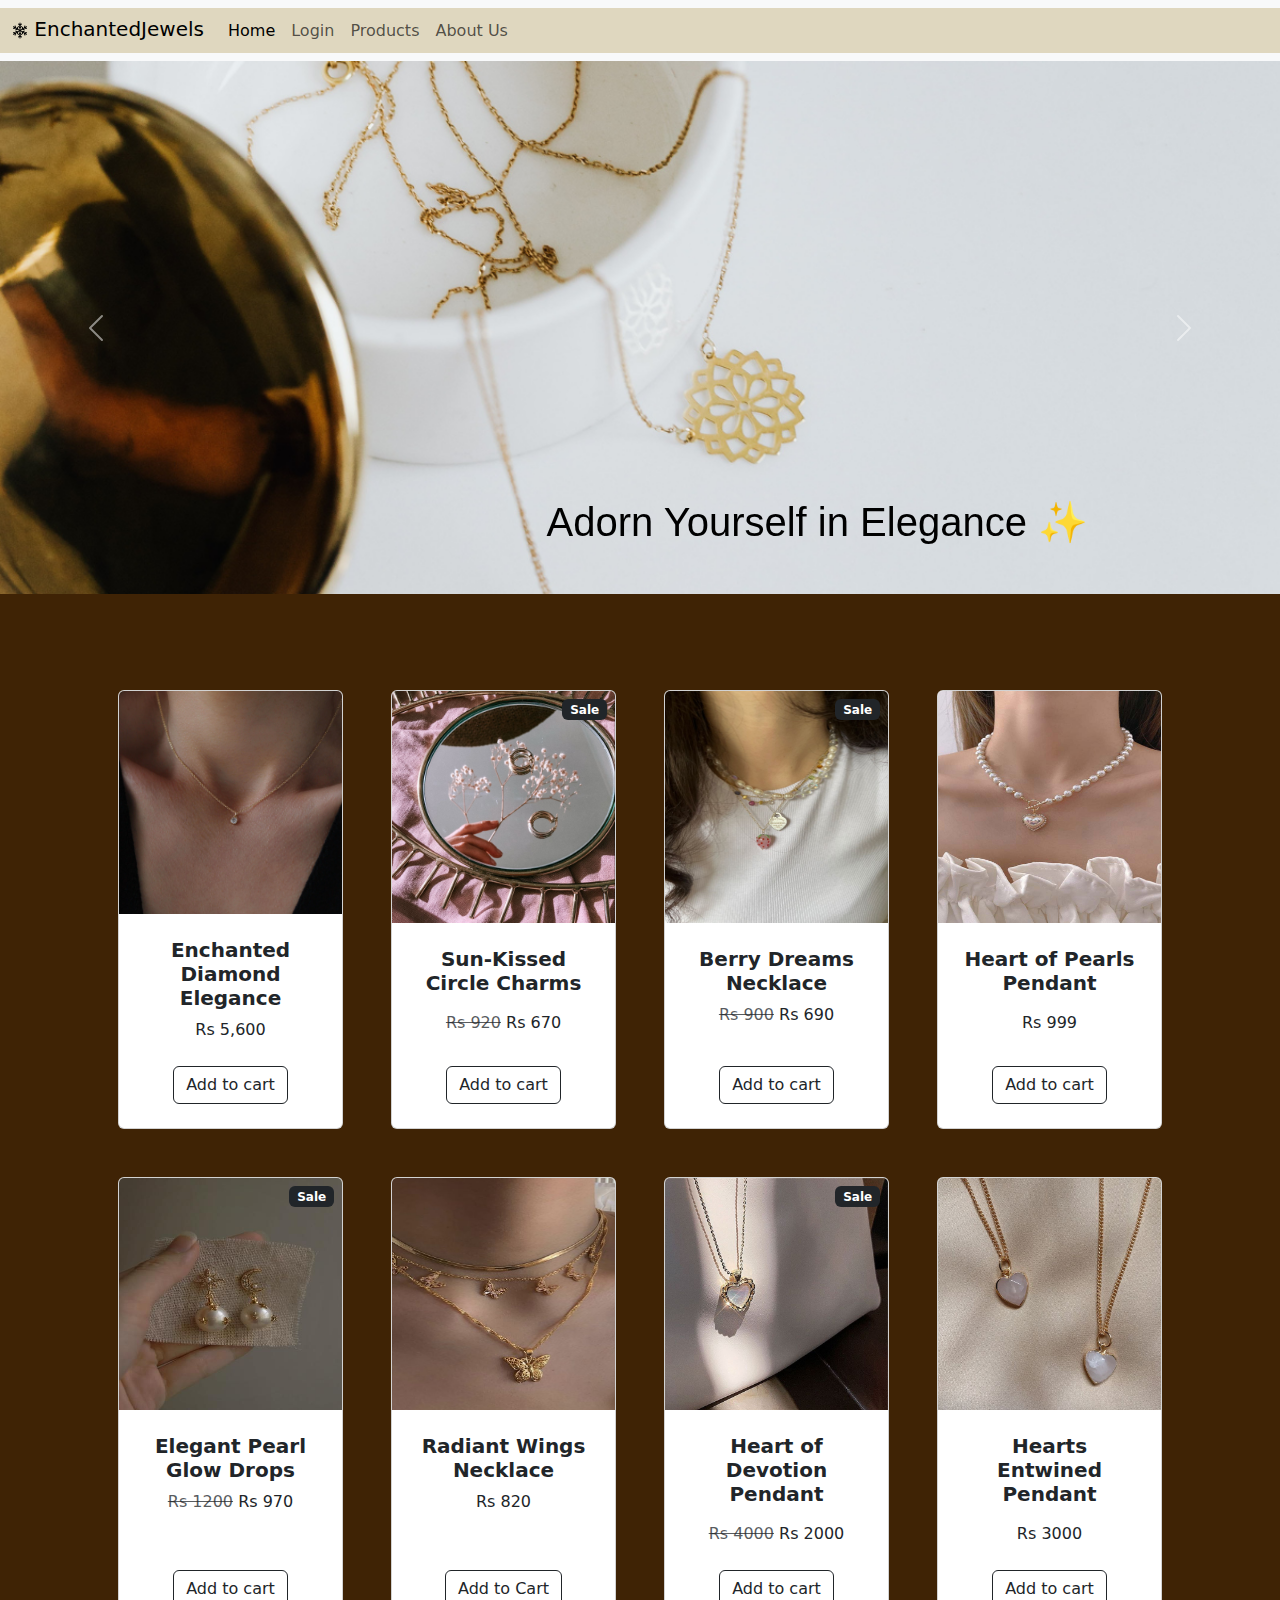
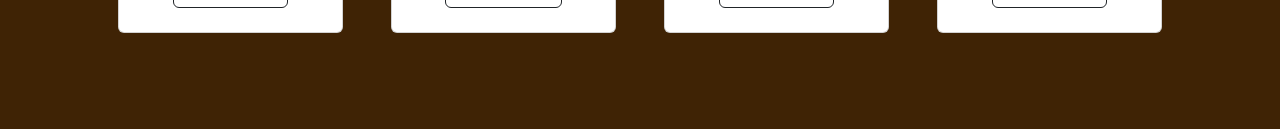
==== index.html @ 111b4801 "third commit" ====
<!DOCTYPE html>
<html lang="en">
<head>
    <meta charset="UTF-8">
    <meta http-equiv="X-UA-Compatible" content="IE=edge">
    <meta name="viewport" content="width=device-width, initial-scale=1.0">
    <title>Home</title>
    <link rel="stylesheet" href="https://cdn.jsdelivr.net/npm/bootstrap@5.3.1/dist/css/bootstrap.min.css">
    <style>
        body {
            background-color:#3F2305;
        }
        .container-fluid {
            background-color:#DFD7BF;

        }
        .carousel-caption {
            font-family: 'Trebuchet MS', 'Lucida Sans Unicode', 'Lucida Grande', 'Lucida Sans', Arial, sans-serif;
            text-align:right;
            font-size: larger;
            color:black;
            font-weight: 500;
        }
        
    </style>
</head>
<body>
    <nav class="navbar navbar-expand-lg bg-body-tertiary">
        <div class="container-fluid">
          <a class="navbar-brand" href="#"><svg xmlns="http://www.w3.org/2000/svg" width="16" height="35" fill="currentColor" class="bi bi-snow2" viewBox="0 0 16 16">
            <path d="M8 16a.5.5 0 0 1-.5-.5v-1.293l-.646.647a.5.5 0 0 1-.707-.708L7.5 12.793v-1.086l-.646.647a.5.5 0 0 1-.707-.708L7.5 10.293V8.866l-1.236.713-.495 1.85a.5.5 0 1 1-.966-.26l.237-.882-.94.542-.496 1.85a.5.5 0 1 1-.966-.26l.237-.882-1.12.646a.5.5 0 0 1-.5-.866l1.12-.646-.884-.237a.5.5 0 1 1 .26-.966l1.848.495.94-.542-.882-.237a.5.5 0 1 1 .258-.966l1.85.495L7 8l-1.236-.713-1.849.495a.5.5 0 1 1-.258-.966l.883-.237-.94-.542-1.85.495a.5.5 0 0 1-.258-.966l.883-.237-1.12-.646a.5.5 0 1 1 .5-.866l1.12.646-.237-.883a.5.5 0 0 1 .966-.258l.495 1.849.94.542-.236-.883a.5.5 0 0 1 .966-.258l.495 1.849 1.236.713V5.707L6.147 4.354a.5.5 0 1 1 .707-.708l.646.647V3.207L6.147 1.854a.5.5 0 1 1 .707-.708l.646.647V.5a.5.5 0 0 1 1 0v1.293l.647-.647a.5.5 0 1 1 .707.708L8.5 3.207v1.086l.647-.647a.5.5 0 1 1 .707.708L8.5 5.707v1.427l1.236-.713.495-1.85a.5.5 0 1 1 .966.26l-.236.882.94-.542.495-1.85a.5.5 0 1 1 .966.26l-.236.882 1.12-.646a.5.5 0 0 1 .5.866l-1.12.646.883.237a.5.5 0 1 1-.26.966l-1.848-.495-.94.542.883.237a.5.5 0 1 1-.26.966l-1.848-.495L9 8l1.236.713 1.849-.495a.5.5 0 0 1 .259.966l-.883.237.94.542 1.849-.495a.5.5 0 0 1 .259.966l-.883.237 1.12.646a.5.5 0 0 1-.5.866l-1.12-.646.236.883a.5.5 0 1 1-.966.258l-.495-1.849-.94-.542.236.883a.5.5 0 0 1-.966.258L9.736 9.58 8.5 8.866v1.427l1.354 1.353a.5.5 0 0 1-.707.708l-.647-.647v1.086l1.354 1.353a.5.5 0 0 1-.707.708l-.647-.647V15.5a.5.5 0 0 1-.5.5z"/>
          </svg> EnchantedJewels</a>
          <button class="navbar-toggler" type="button" data-bs-toggle="collapse" data-bs-target="#navbarSupportedContent" aria-controls="navbarSupportedContent" aria-expanded="false" aria-label="Toggle navigation">
            <span class="navbar-toggler-icon"></span>
          </button>
          <div class="collapse navbar-collapse" id="navbarSupportedContent">
            <ul class="navbar-nav me-auto mb-2 mb-lg-0">
              <li class="nav-item">
                <a class="nav-link active" aria-current="page" href="home.html">Home</a>
              </li>
              <li class="nav-item">
                <a class="nav-link" href="login.html">Login</a>
              </li>
              <li class="nav-item">
                <a class="nav-link" href="products.html">
                  Products</a> </li>
                  <li class="nav-item">
                      <a class="nav-link" href="#">About Us</a>
                  </li>
            </ul>
          </div>
        </div>
      </nav>
      <div id="carouselExampleInterval" class="carousel slide" data-bs-ride="carousel">
        <div class="carousel-inner">
          <div class="carousel-item active" data-bs-interval="10000">
            <div class="carousel-caption">
                <h1>Adorn Yourself in Elegance ✨</h1>
            </div>
            <img src="imgs/jew.png" class="d-block w-100" alt="...">
          </div>
          <div class="carousel-item" data-bs-interval="2000">
            <div class="carousel-caption">
                <h5>What we do</h5>
            </div>
            <img src="imgs/jew (2).png" class="d-block w-100" alt="...">
            
          </div>
          <div class="carousel-item">
            <div class="carousel-caption">
                <h5>What we do</h5>
            </div>
            <img src="imgs/jew (1).png" class="d-block w-100" alt="...">
          </div>
        </div>
        <button class="carousel-control-prev" type="button" data-bs-target="#carouselExampleInterval" data-bs-slide="prev">
          <span class="carousel-control-prev-icon" aria-hidden="true"></span>
          <span class="visually-hidden">Previous</span>
        </button>
        <button class="carousel-control-next" type="button" data-bs-target="#carouselExampleInterval" data-bs-slide="next">
          <span class="carousel-control-next-icon" aria-hidden="true"></span>
          <span class="visually-hidden">Next</span>
        </button>
      </div>

      <section class="py-5">
        <div class="container px-4 px-lg-5 mt-5">
            <div class="row gx-4 gx-lg-5 row-cols-2 row-cols-md-3 row-cols-xl-4 justify-content-center">
                <div class="col mb-5">
                    <div class="card h-100">
                        <!-- Product image-->
                        <img class="card-img-top" src="imgs/carou.jpeg" alt="...">
                        <!-- Product details-->
                        <div class="card-body p-4">
                            <div class="text-center">
                                <!-- Product name-->
                                <h5 class="fw-bolder">Enchanted Diamond Elegance</h5>
                                <!-- Product price-->
                                 Rs 5,600 
                            </div>
                        </div>
                        <!-- Product actions-->
                        <div class="card-footer p-4 pt-0 border-top-0 bg-transparent">
                            <div class="text-center"><a class="btn btn-outline-dark mt-auto" href=login.html>Add to cart</a></div>
                        </div>
                    </div>
                </div>
                <div class="col mb-5">
                    <div class="card h-100">
                        <!-- Sale badge-->
                        <div class="badge bg-dark text-white position-absolute" style="top: 0.5rem; right: 0.5rem">Sale</div>
                        <!-- Product image-->
                        <img class="card-img-top" src="imgs/Details.jpeg" alt="..." width="232px" height="232px">
                        <!-- Product details-->
                        <div class="card-body p-4">
                            <div class="text-center">
                                <!-- Product name-->
                                <h5 class="fw-bolder">Sun-Kissed Circle Charms</h5>
                                <!-- Product reviews-->
                                <div class="d-flex justify-content-center small text-warning mb-2">
                                    <div class="bi-star-fill"></div>
                                    <div class="bi-star-fill"></div>
                                    <div class="bi-star-fill"></div>
                                    <div class="bi-star-fill"></div>
                                    <div class="bi-star-fill"></div>
                                </div>
                                <!-- Product price-->
                                <span class="text-muted text-decoration-line-through">Rs 920</span>
                                Rs 670
                            </div>
                        </div>
                        <!-- Product actions-->
                        <div class="card-footer p-4 pt-0 border-top-0 bg-transparent">
                            <div class="text-center"><a class="btn btn-outline-dark mt-auto" href="login.html">Add to cart</a></div>
                        </div>
                    </div>
                </div>
                <div class="col mb-5">
                    <div class="card h-100">
                        <!-- Sale badge-->
                        <div class="badge bg-dark text-white position-absolute" style="top: 0.5rem; right: 0.5rem">Sale</div>
                        <!-- Product image-->
                        <img class="card-img-top" src="imgs/nec.jpeg" alt="..."  width="232px" height="232px">
                        <!-- Product details-->
                        <div class="card-body p-4">
                            <div class="text-center">
                                <!-- Product name-->
                                <h5 class="fw-bolder">Berry Dreams Necklace</h5>
                                <!-- Product price-->
                                <span class="text-muted text-decoration-line-through">Rs 900</span>
                                Rs 690
                            </div>
                        </div>
                        <!-- Product actions-->
                        <div class="card-footer p-4 pt-0 border-top-0 bg-transparent">
                            <div class="text-center"><a class="btn btn-outline-dark mt-auto" href="#">Add to cart</a></div>
                        </div>
                    </div>
                </div>
                <div class="col mb-5">
                    <div class="card h-100">
                        <!-- Product image-->
                        <img class="card-img-top" src="imgs/nec1.jpeg" alt="..." width="232px" height="232px" >
                        <!-- Product details-->
                        <div class="card-body p-4">
                            <div class="text-center">
                                <!-- Product name-->
                                <h5 class="fw-bolder">Heart of Pearls Pendant</h5>
                                <!-- Product reviews-->
                                <div class="d-flex justify-content-center small text-warning mb-2">
                                    <div class="bi-star-fill"></div>
                                    <div class="bi-star-fill"></div>
                                    <div class="bi-star-fill"></div>
                                    <div class="bi-star-fill"></div>
                                    <div class="bi-star-fill"></div>
                                </div>
                                <!-- Product price-->
                                Rs 999
                            </div>
                        </div>
                        <!-- Product actions-->
                        <div class="card-footer p-4 pt-0 border-top-0 bg-transparent">
                            <div class="text-center"><a class="btn btn-outline-dark mt-auto" href="#">Add to cart</a></div>
                        </div>
                    </div>
                </div>
                <div class="col mb-5">
                    <div class="card h-100">
                        <!-- Sale badge-->
                        <div class="badge bg-dark text-white position-absolute" style="top: 0.5rem; right: 0.5rem">Sale</div>
                        <!-- Product image-->
                        <img class="card-img-top" src="imgs/nec2.jpeg" alt="..." width="232px" height="232px">
                        <!-- Product details-->
                        <div class="card-body p-4">
                            <div class="text-center">
                                <!-- Product name-->
                                <h5 class="fw-bolder">Elegant Pearl Glow Drops</h5>
                                <!-- Product price-->
                                <span class="text-muted text-decoration-line-through">Rs 1200</span>
                                Rs 970
                            </div>
                        </div>
                        <!-- Product actions-->
                        <div class="card-footer p-4 pt-0 border-top-0 bg-transparent">
                            <div class="text-center"><a class="btn btn-outline-dark mt-auto" href="login.html">Add to cart</a></div>
                        </div>
                    </div>
                </div>
                <div class="col mb-5">
                    <div class="card h-100">
                        <!-- Product image-->
                        <img class="card-img-top" src="imgs/nec3.jpeg" alt="..." width="232px" height="232px">
                        <!-- Product details-->
                        <div class="card-body p-4">
                            <div class="text-center">
                                <!-- Product name-->
                                <h5 class="fw-bolder">Radiant Wings Necklace</h5>
                                <!-- Product price-->
                                Rs 820
                            </div>
                        </div>
                        <!-- Product actions-->
                        <div class="card-footer p-4 pt-0 border-top-0 bg-transparent">
                            <div class="text-center"><a class="btn btn-outline-dark mt-auto" href="login.html">Add to Cart</a></div>
                        </div>
                    </div>
                </div>
                <div class="col mb-5">
                    <div class="card h-100">
                        <!-- Sale badge-->
                        <div class="badge bg-dark text-white position-absolute" style="top: 0.5rem; right: 0.5rem">Sale</div>
                        <!-- Product image-->
                        <img class="card-img-top" src="imgs/nec4.jpeg" alt="..." width="232px" height="232px">
                        <!-- Product details-->
                        <div class="card-body p-4">
                            <div class="text-center">
                                <!-- Product name-->
                                <h5 class="fw-bolder">Heart of Devotion Pendant</h5>
                                <!-- Product reviews-->
                                <div class="d-flex justify-content-center small text-warning mb-2">
                                    <div class="bi-star-fill"></div>
                                    <div class="bi-star-fill"></div>
                                    <div class="bi-star-fill"></div>
                                    <div class="bi-star-fill"></div>
                                    <div class="bi-star-fill"></div>
                                </div>
                                <!-- Product price-->
                                <span class="text-muted text-decoration-line-through">Rs 4000</span>
                                Rs 2000
                            </div>
                        </div>
                        <!-- Product actions-->
                        <div class="card-footer p-4 pt-0 border-top-0 bg-transparent">
                            <div class="text-center"><a class="btn btn-outline-dark mt-auto" href="login.html">Add to cart</a></div>
                        </div>
                    </div>
                </div>
                <div class="col mb-5">
                    <div class="card h-100">
                        <!-- Product image-->
                        <img class="card-img-top" src="imgs/nec6.jpeg" alt="..." width="232px" height="232px">
                        <!-- Product details-->
                        <div class="card-body p-4">
                            <div class="text-center">
                                <!-- Product name-->
                                <h5 class="fw-bolder">Hearts Entwined Pendant</h5>
                                <!-- Product reviews-->
                                <div class="d-flex justify-content-center small text-warning mb-2">
                                    <div class="bi-star-fill"></div>
                                    <div class="bi-star-fill"></div>
                                    <div class="bi-star-fill"></div>
                                    <div class="bi-star-fill"></div>
                                    <div class="bi-star-fill"></div>
                                </div>
                                <!-- Product price-->
                                Rs 3000
                            </div>
                        </div>
                        <!-- Product actions-->
                        <div class="card-footer p-4 pt-0 border-top-0 bg-transparent">
                            <div class="text-center"><a class="btn btn-outline-dark mt-auto" href="login.html">Add to cart</a></div>
                        </div>
                    </div>
                </div>
            </div>
        </div>
    </section>
    
      
    <script src="https://cdn.jsdelivr.net/npm/bootstrap@5.3.1/dist/js/bootstrap.bundle.min.js"></script>

</body>
</html>
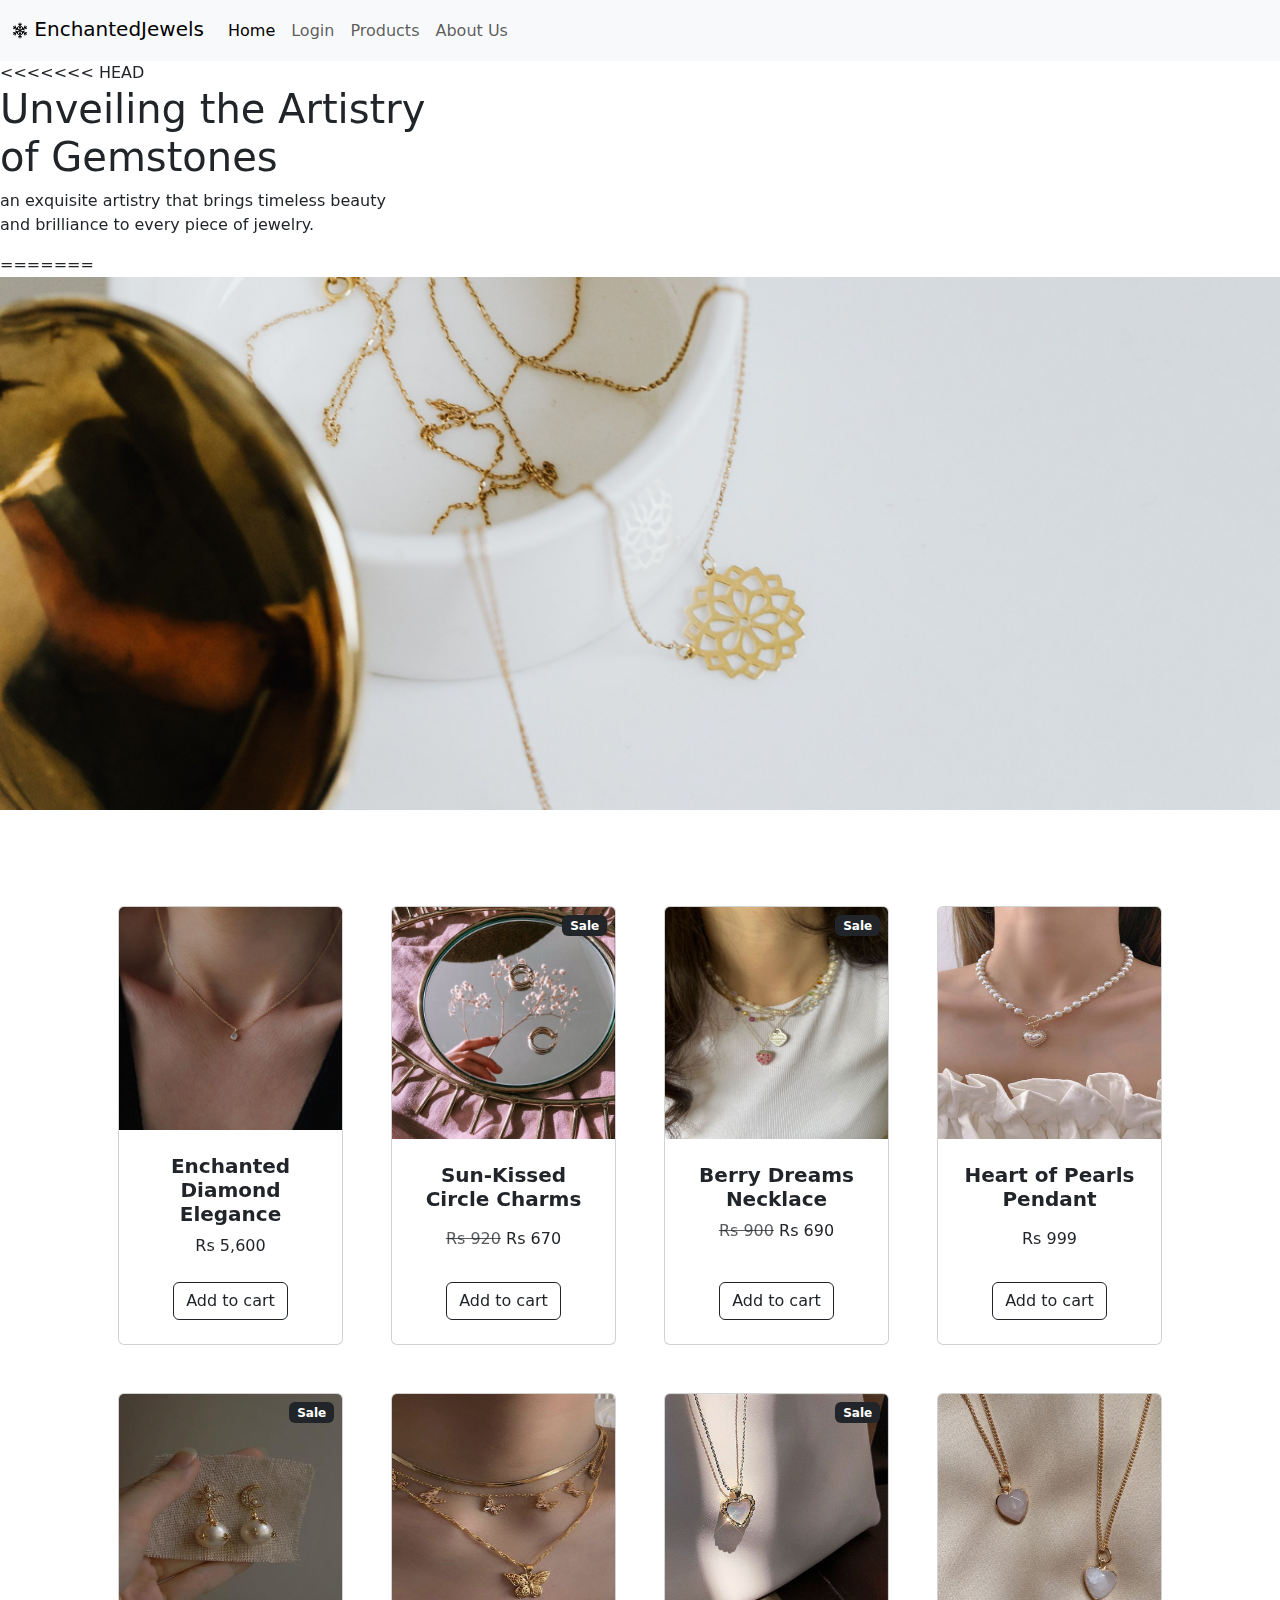
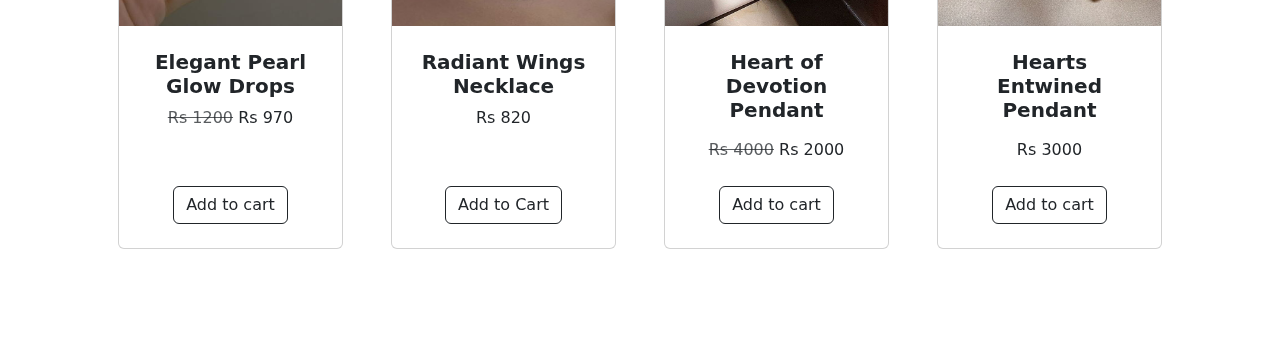
==== commit cd79bda6: "third commit" ====
--- a/index.html
+++ b/index.html
@@ -6,37 +6,24 @@
     <meta name="viewport" content="width=device-width, initial-scale=1.0">
     <title>Home</title>
     <link rel="stylesheet" href="https://cdn.jsdelivr.net/npm/bootstrap@5.3.1/dist/css/bootstrap.min.css">
-    <style>
-        body {
-            background-color:#3F2305;
-        }
-        .container-fluid {
-            background-color:#DFD7BF;
-
-        }
-        .carousel-caption {
-            font-family: 'Trebuchet MS', 'Lucida Sans Unicode', 'Lucida Grande', 'Lucida Sans', Arial, sans-serif;
-            text-align:right;
-            font-size: larger;
-            color:black;
-            font-weight: 500;
-        }
-        
-    </style>
+    <link rel="stylesheet" href="styles.css">
+    <link rel="preconnect" href="https://fonts.googleapis.com">
+<link rel="preconnect" href="https://fonts.gstatic.com" crossorigin>
+<link href="https://fonts.googleapis.com/css2?family=Cinzel:wght@600&family=Tangerine:wght@700&family=Yeseva+One&display=swap" rel="stylesheet">
 </head>
 <body>
     <nav class="navbar navbar-expand-lg bg-body-tertiary">
         <div class="container-fluid">
-          <a class="navbar-brand" href="#"><svg xmlns="http://www.w3.org/2000/svg" width="16" height="35" fill="currentColor" class="bi bi-snow2" viewBox="0 0 16 16">
+          <a class="navbar-brand" href="index.html"><svg xmlns="http://www.w3.org/2000/svg" width="16" height="35" fill="currentColor" class="bi bi-snow2" viewBox="0 0 16 16">
             <path d="M8 16a.5.5 0 0 1-.5-.5v-1.293l-.646.647a.5.5 0 0 1-.707-.708L7.5 12.793v-1.086l-.646.647a.5.5 0 0 1-.707-.708L7.5 10.293V8.866l-1.236.713-.495 1.85a.5.5 0 1 1-.966-.26l.237-.882-.94.542-.496 1.85a.5.5 0 1 1-.966-.26l.237-.882-1.12.646a.5.5 0 0 1-.5-.866l1.12-.646-.884-.237a.5.5 0 1 1 .26-.966l1.848.495.94-.542-.882-.237a.5.5 0 1 1 .258-.966l1.85.495L7 8l-1.236-.713-1.849.495a.5.5 0 1 1-.258-.966l.883-.237-.94-.542-1.85.495a.5.5 0 0 1-.258-.966l.883-.237-1.12-.646a.5.5 0 1 1 .5-.866l1.12.646-.237-.883a.5.5 0 0 1 .966-.258l.495 1.849.94.542-.236-.883a.5.5 0 0 1 .966-.258l.495 1.849 1.236.713V5.707L6.147 4.354a.5.5 0 1 1 .707-.708l.646.647V3.207L6.147 1.854a.5.5 0 1 1 .707-.708l.646.647V.5a.5.5 0 0 1 1 0v1.293l.647-.647a.5.5 0 1 1 .707.708L8.5 3.207v1.086l.647-.647a.5.5 0 1 1 .707.708L8.5 5.707v1.427l1.236-.713.495-1.85a.5.5 0 1 1 .966.26l-.236.882.94-.542.495-1.85a.5.5 0 1 1 .966.26l-.236.882 1.12-.646a.5.5 0 0 1 .5.866l-1.12.646.883.237a.5.5 0 1 1-.26.966l-1.848-.495-.94.542.883.237a.5.5 0 1 1-.26.966l-1.848-.495L9 8l1.236.713 1.849-.495a.5.5 0 0 1 .259.966l-.883.237.94.542 1.849-.495a.5.5 0 0 1 .259.966l-.883.237 1.12.646a.5.5 0 0 1-.5.866l-1.12-.646.236.883a.5.5 0 1 1-.966.258l-.495-1.849-.94-.542.236.883a.5.5 0 0 1-.966.258L9.736 9.58 8.5 8.866v1.427l1.354 1.353a.5.5 0 0 1-.707.708l-.647-.647v1.086l1.354 1.353a.5.5 0 0 1-.707.708l-.647-.647V15.5a.5.5 0 0 1-.5.5z"/>
-          </svg> EnchantedJewels</a>
+          </svg>  EnchantedJewels</a>
           <button class="navbar-toggler" type="button" data-bs-toggle="collapse" data-bs-target="#navbarSupportedContent" aria-controls="navbarSupportedContent" aria-expanded="false" aria-label="Toggle navigation">
             <span class="navbar-toggler-icon"></span>
           </button>
           <div class="collapse navbar-collapse" id="navbarSupportedContent">
             <ul class="navbar-nav me-auto mb-2 mb-lg-0">
               <li class="nav-item">
-                <a class="nav-link active" aria-current="page" href="home.html">Home</a>
+                <a class="nav-link active" aria-current="page" href="index.html">Home</a>
               </li>
               <li class="nav-item">
                 <a class="nav-link" href="login.html">Login</a>
@@ -54,21 +41,39 @@
       <div id="carouselExampleInterval" class="carousel slide" data-bs-ride="carousel">
         <div class="carousel-inner">
           <div class="carousel-item active" data-bs-interval="10000">
+<<<<<<< HEAD
+            <div id="carousel-caption1">
+                <h1>Unveiling the Artistry <br> of Gemstones</h1>
+                <p>an exquisite artistry that brings timeless beauty <br> and brilliance to every piece of jewelry.</p>
+=======
             <div class="carousel-caption">
-                <h1>Adorn Yourself in Elegance ✨</h1>
+                <h1></h1>
+>>>>>>> 6a743d5d202c4ad5a05e7af38c803eef3b605678
             </div>
             <img src="imgs/jew.png" class="d-block w-100" alt="...">
           </div>
           <div class="carousel-item" data-bs-interval="2000">
+<<<<<<< HEAD
+            <div id="carousel-caption">
+                <h1>Crafted with Love, <br> Worn with Pride</h1>
+                <p>when worn, it becomes a source of pride, a symbol of <br> elegance and personal style</p>
+=======
             <div class="carousel-caption">
-                <h5>What we do</h5>
+                <h5></h5>
+>>>>>>> 6a743d5d202c4ad5a05e7af38c803eef3b605678
             </div>
             <img src="imgs/jew (2).png" class="d-block w-100" alt="...">
             
           </div>
           <div class="carousel-item">
+<<<<<<< HEAD
+            <div id="carousel-caption2">
+                <h1>Jewelry that Speaks <br> Your Style </h1>
+                <p>each piece tells a story, <br> reflecting your personality and grace.</p>
+=======
             <div class="carousel-caption">
-                <h5>What we do</h5>
+                <h5></h5>
+>>>>>>> 6a743d5d202c4ad5a05e7af38c803eef3b605678
             </div>
             <img src="imgs/jew (1).png" class="d-block w-100" alt="...">
           </div>
@@ -290,4 +295,4 @@
     <script src="https://cdn.jsdelivr.net/npm/bootstrap@5.3.1/dist/js/bootstrap.bundle.min.js"></script>
 
 </body>
-</html>+</html>
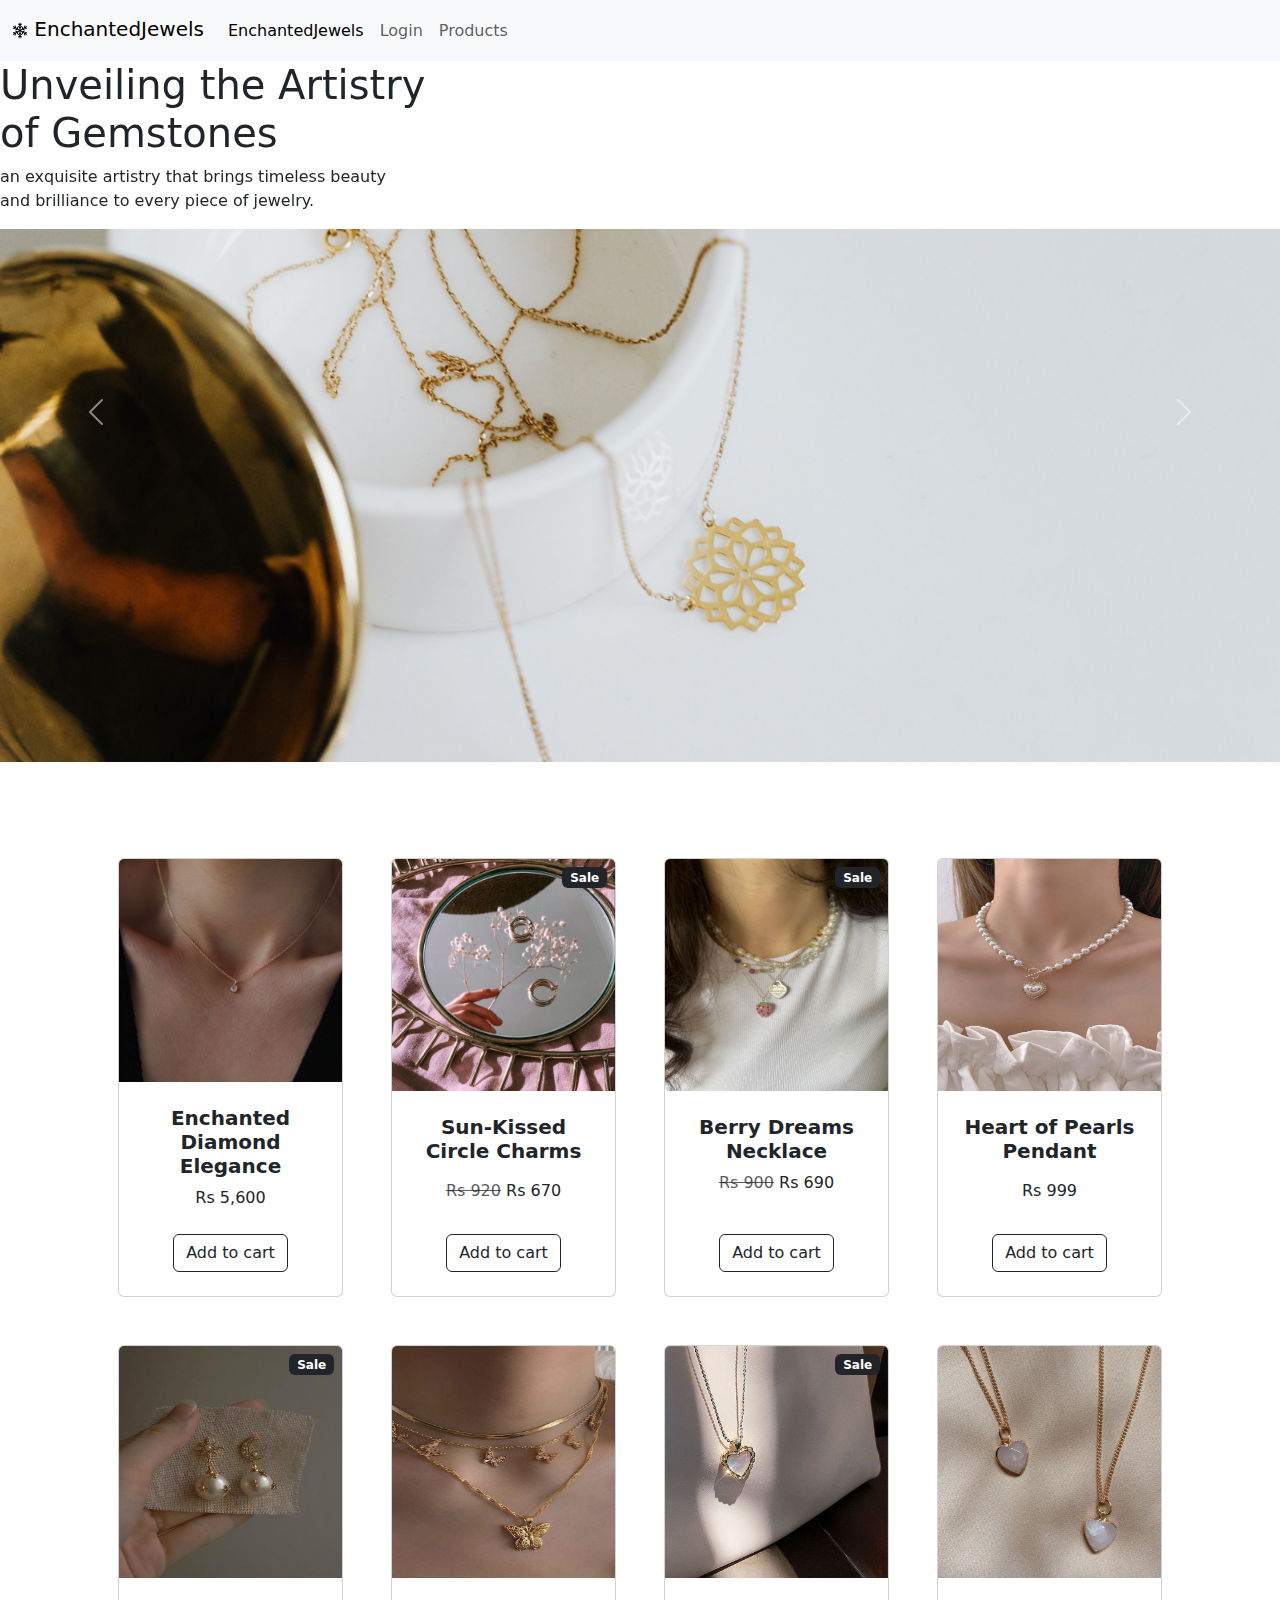
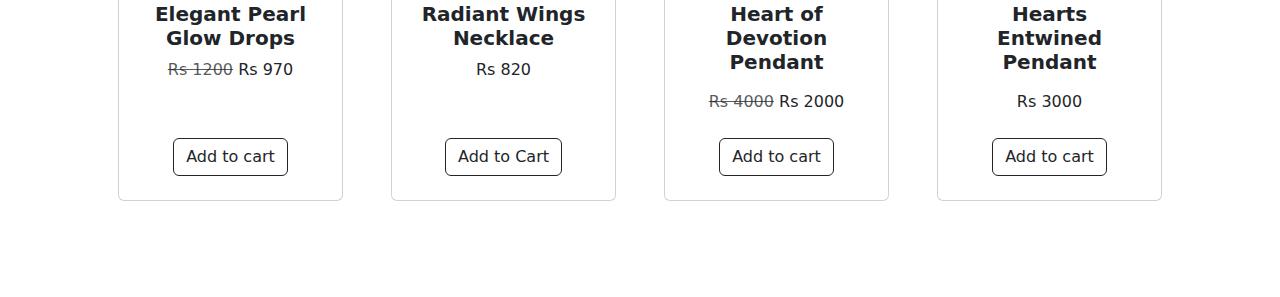
==== commit 968daf6a: "commit" ====
--- a/index.html
+++ b/index.html
@@ -16,24 +16,21 @@
         <div class="container-fluid">
           <a class="navbar-brand" href="index.html"><svg xmlns="http://www.w3.org/2000/svg" width="16" height="35" fill="currentColor" class="bi bi-snow2" viewBox="0 0 16 16">
             <path d="M8 16a.5.5 0 0 1-.5-.5v-1.293l-.646.647a.5.5 0 0 1-.707-.708L7.5 12.793v-1.086l-.646.647a.5.5 0 0 1-.707-.708L7.5 10.293V8.866l-1.236.713-.495 1.85a.5.5 0 1 1-.966-.26l.237-.882-.94.542-.496 1.85a.5.5 0 1 1-.966-.26l.237-.882-1.12.646a.5.5 0 0 1-.5-.866l1.12-.646-.884-.237a.5.5 0 1 1 .26-.966l1.848.495.94-.542-.882-.237a.5.5 0 1 1 .258-.966l1.85.495L7 8l-1.236-.713-1.849.495a.5.5 0 1 1-.258-.966l.883-.237-.94-.542-1.85.495a.5.5 0 0 1-.258-.966l.883-.237-1.12-.646a.5.5 0 1 1 .5-.866l1.12.646-.237-.883a.5.5 0 0 1 .966-.258l.495 1.849.94.542-.236-.883a.5.5 0 0 1 .966-.258l.495 1.849 1.236.713V5.707L6.147 4.354a.5.5 0 1 1 .707-.708l.646.647V3.207L6.147 1.854a.5.5 0 1 1 .707-.708l.646.647V.5a.5.5 0 0 1 1 0v1.293l.647-.647a.5.5 0 1 1 .707.708L8.5 3.207v1.086l.647-.647a.5.5 0 1 1 .707.708L8.5 5.707v1.427l1.236-.713.495-1.85a.5.5 0 1 1 .966.26l-.236.882.94-.542.495-1.85a.5.5 0 1 1 .966.26l-.236.882 1.12-.646a.5.5 0 0 1 .5.866l-1.12.646.883.237a.5.5 0 1 1-.26.966l-1.848-.495-.94.542.883.237a.5.5 0 1 1-.26.966l-1.848-.495L9 8l1.236.713 1.849-.495a.5.5 0 0 1 .259.966l-.883.237.94.542 1.849-.495a.5.5 0 0 1 .259.966l-.883.237 1.12.646a.5.5 0 0 1-.5.866l-1.12-.646.236.883a.5.5 0 1 1-.966.258l-.495-1.849-.94-.542.236.883a.5.5 0 0 1-.966.258L9.736 9.58 8.5 8.866v1.427l1.354 1.353a.5.5 0 0 1-.707.708l-.647-.647v1.086l1.354 1.353a.5.5 0 0 1-.707.708l-.647-.647V15.5a.5.5 0 0 1-.5.5z"/>
-          </svg>  EnchantedJewels</a>
+          </svg> EnchantedJewels</a>
           <button class="navbar-toggler" type="button" data-bs-toggle="collapse" data-bs-target="#navbarSupportedContent" aria-controls="navbarSupportedContent" aria-expanded="false" aria-label="Toggle navigation">
             <span class="navbar-toggler-icon"></span>
           </button>
           <div class="collapse navbar-collapse" id="navbarSupportedContent">
             <ul class="navbar-nav me-auto mb-2 mb-lg-0">
               <li class="nav-item">
-                <a class="nav-link active" aria-current="page" href="index.html">Home</a>
+                <a class="nav-link active" aria-current="page" href="index.html">EnchantedJewels</a>
               </li>
               <li class="nav-item">
                 <a class="nav-link" href="login.html">Login</a>
               </li>
               <li class="nav-item">
                 <a class="nav-link" href="products.html">
-                  Products</a> </li>
-                  <li class="nav-item">
-                      <a class="nav-link" href="#">About Us</a>
-                  </li>
+                  Products</a></li>
             </ul>
           </div>
         </div>
@@ -41,39 +38,23 @@
       <div id="carouselExampleInterval" class="carousel slide" data-bs-ride="carousel">
         <div class="carousel-inner">
           <div class="carousel-item active" data-bs-interval="10000">
-<<<<<<< HEAD
             <div id="carousel-caption1">
                 <h1>Unveiling the Artistry <br> of Gemstones</h1>
                 <p>an exquisite artistry that brings timeless beauty <br> and brilliance to every piece of jewelry.</p>
-=======
-            <div class="carousel-caption">
-                <h1></h1>
->>>>>>> 6a743d5d202c4ad5a05e7af38c803eef3b605678
             </div>
             <img src="imgs/jew.png" class="d-block w-100" alt="...">
           </div>
           <div class="carousel-item" data-bs-interval="2000">
-<<<<<<< HEAD
             <div id="carousel-caption">
                 <h1>Crafted with Love, <br> Worn with Pride</h1>
                 <p>when worn, it becomes a source of pride, a symbol of <br> elegance and personal style</p>
-=======
-            <div class="carousel-caption">
-                <h5></h5>
->>>>>>> 6a743d5d202c4ad5a05e7af38c803eef3b605678
-            </div>
-            <img src="imgs/jew (2).png" class="d-block w-100" alt="...">
-            
+            </div>
+            <img src="imgs/jew (2).png" class="d-block w-100" alt="...">   
           </div>
           <div class="carousel-item">
-<<<<<<< HEAD
             <div id="carousel-caption2">
                 <h1>Jewelry that Speaks <br> Your Style </h1>
                 <p>each piece tells a story, <br> reflecting your personality and grace.</p>
-=======
-            <div class="carousel-caption">
-                <h5></h5>
->>>>>>> 6a743d5d202c4ad5a05e7af38c803eef3b605678
             </div>
             <img src="imgs/jew (1).png" class="d-block w-100" alt="...">
           </div>
@@ -158,7 +139,7 @@
                         </div>
                         <!-- Product actions-->
                         <div class="card-footer p-4 pt-0 border-top-0 bg-transparent">
-                            <div class="text-center"><a class="btn btn-outline-dark mt-auto" href="#">Add to cart</a></div>
+                            <div class="text-center"><a class="btn btn-outline-dark mt-auto" href="login.html">Add to cart</a></div>
                         </div>
                     </div>
                 </div>
@@ -185,7 +166,7 @@
                         </div>
                         <!-- Product actions-->
                         <div class="card-footer p-4 pt-0 border-top-0 bg-transparent">
-                            <div class="text-center"><a class="btn btn-outline-dark mt-auto" href="#">Add to cart</a></div>
+                            <div class="text-center"><a class="btn btn-outline-dark mt-auto" href="login.html">Add to cart</a></div>
                         </div>
                     </div>
                 </div>
@@ -295,4 +276,4 @@
     <script src="https://cdn.jsdelivr.net/npm/bootstrap@5.3.1/dist/js/bootstrap.bundle.min.js"></script>
 
 </body>
-</html>
+</html>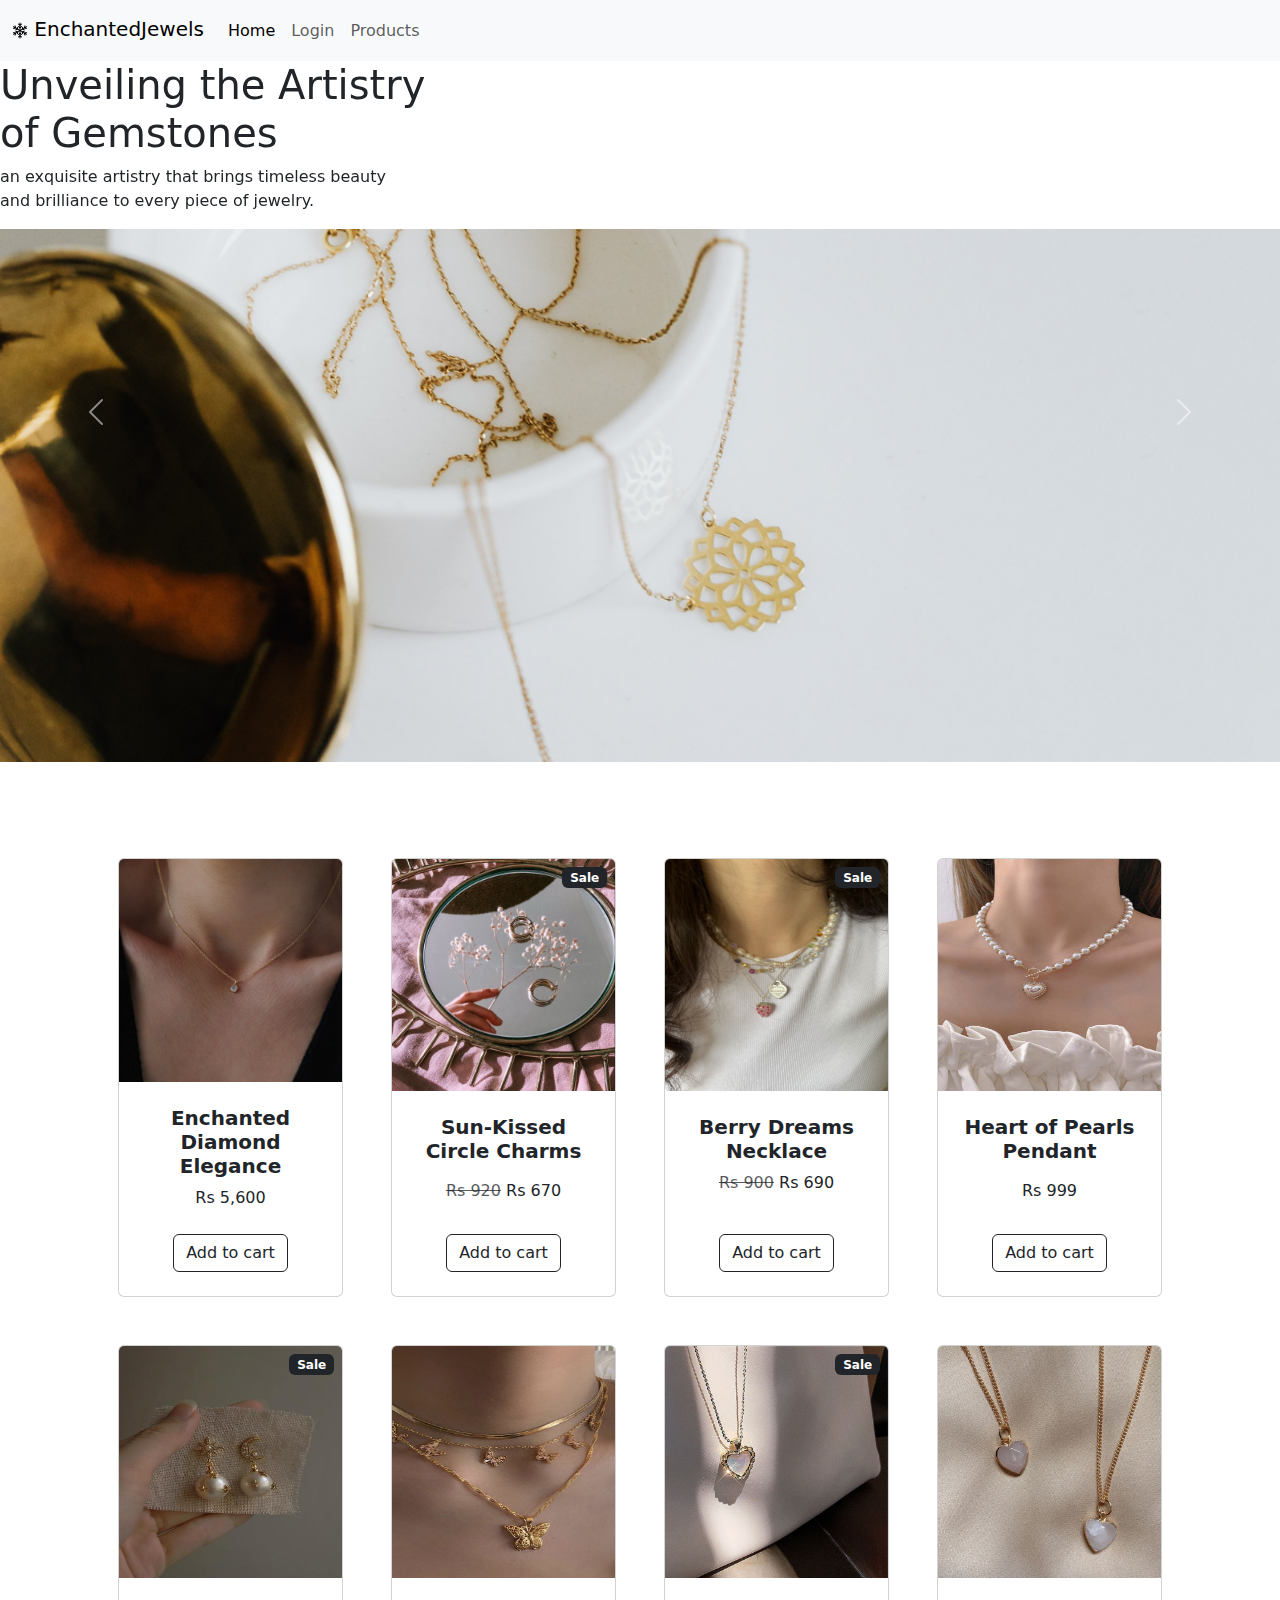
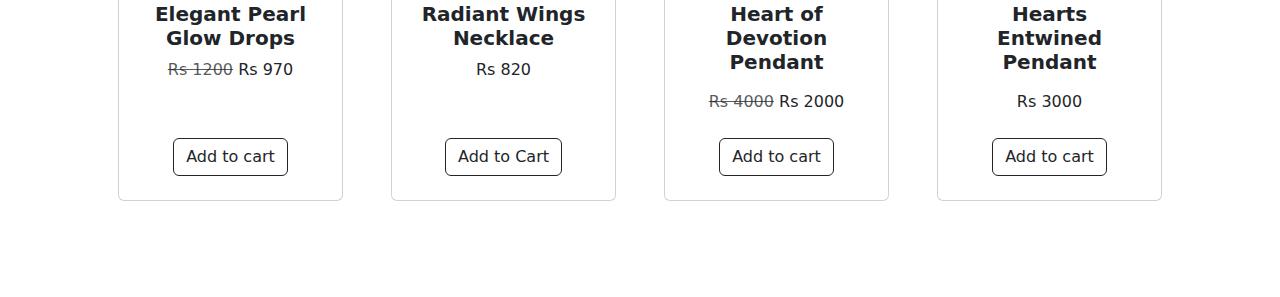
==== commit 0516fc82: "commit" ====
--- a/index.html
+++ b/index.html
@@ -4,7 +4,7 @@
     <meta charset="UTF-8">
     <meta http-equiv="X-UA-Compatible" content="IE=edge">
     <meta name="viewport" content="width=device-width, initial-scale=1.0">
-    <title>Home</title>
+    <title>EnchantedJewels</title>
     <link rel="stylesheet" href="https://cdn.jsdelivr.net/npm/bootstrap@5.3.1/dist/css/bootstrap.min.css">
     <link rel="stylesheet" href="styles.css">
     <link rel="preconnect" href="https://fonts.googleapis.com">
@@ -23,7 +23,7 @@
           <div class="collapse navbar-collapse" id="navbarSupportedContent">
             <ul class="navbar-nav me-auto mb-2 mb-lg-0">
               <li class="nav-item">
-                <a class="nav-link active" aria-current="page" href="index.html">EnchantedJewels</a>
+                <a class="nav-link active" aria-current="page" href="index.html">Home</a>
               </li>
               <li class="nav-item">
                 <a class="nav-link" href="login.html">Login</a>
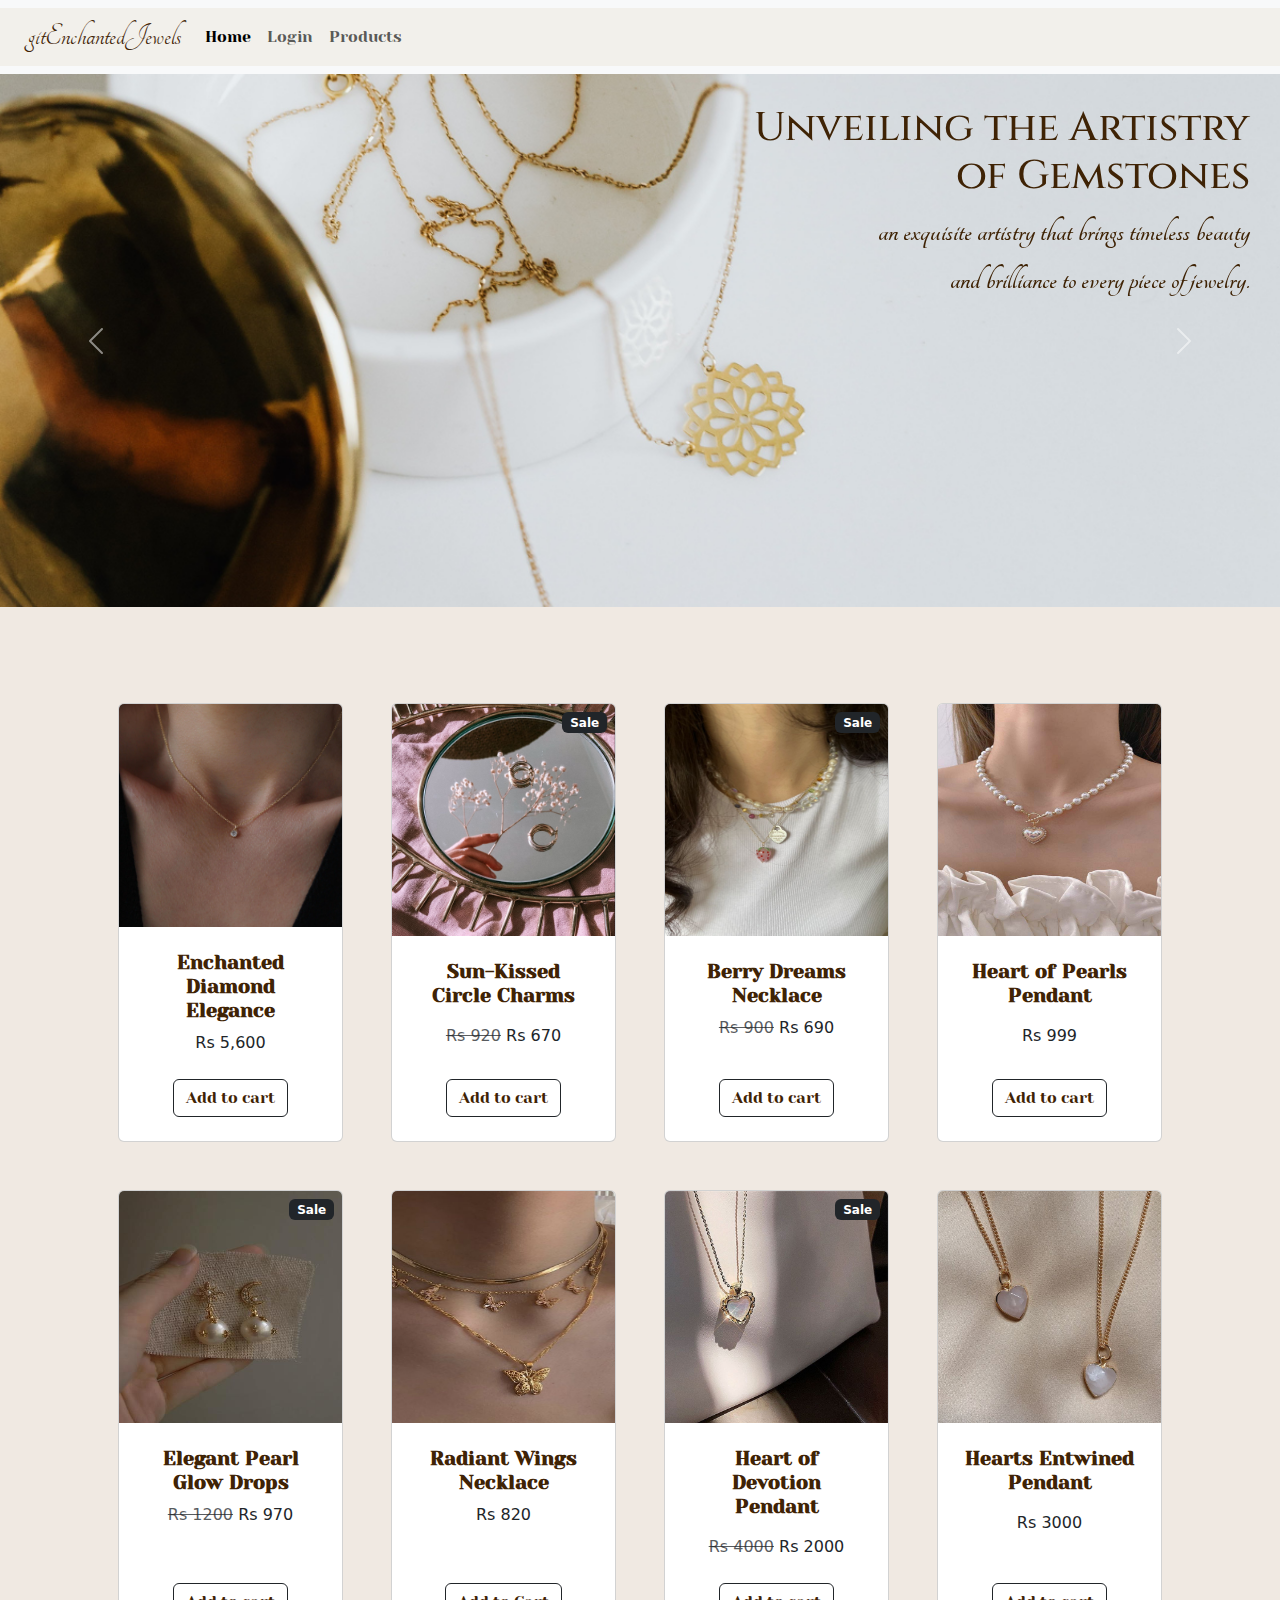
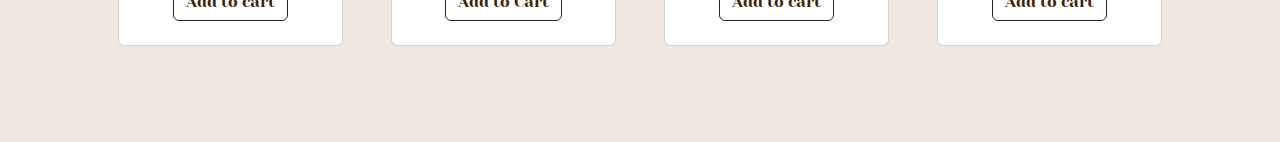
==== commit dbd51951: "8th commit" ====
--- a/index.html
+++ b/index.html
@@ -15,8 +15,7 @@
     <nav class="navbar navbar-expand-lg bg-body-tertiary">
         <div class="container-fluid">
           <a class="navbar-brand" href="index.html"><svg xmlns="http://www.w3.org/2000/svg" width="16" height="35" fill="currentColor" class="bi bi-snow2" viewBox="0 0 16 16">
-            <path d="M8 16a.5.5 0 0 1-.5-.5v-1.293l-.646.647a.5.5 0 0 1-.707-.708L7.5 12.793v-1.086l-.646.647a.5.5 0 0 1-.707-.708L7.5 10.293V8.866l-1.236.713-.495 1.85a.5.5 0 1 1-.966-.26l.237-.882-.94.542-.496 1.85a.5.5 0 1 1-.966-.26l.237-.882-1.12.646a.5.5 0 0 1-.5-.866l1.12-.646-.884-.237a.5.5 0 1 1 .26-.966l1.848.495.94-.542-.882-.237a.5.5 0 1 1 .258-.966l1.85.495L7 8l-1.236-.713-1.849.495a.5.5 0 1 1-.258-.966l.883-.237-.94-.542-1.85.495a.5.5 0 0 1-.258-.966l.883-.237-1.12-.646a.5.5 0 1 1 .5-.866l1.12.646-.237-.883a.5.5 0 0 1 .966-.258l.495 1.849.94.542-.236-.883a.5.5 0 0 1 .966-.258l.495 1.849 1.236.713V5.707L6.147 4.354a.5.5 0 1 1 .707-.708l.646.647V3.207L6.147 1.854a.5.5 0 1 1 .707-.708l.646.647V.5a.5.5 0 0 1 1 0v1.293l.647-.647a.5.5 0 1 1 .707.708L8.5 3.207v1.086l.647-.647a.5.5 0 1 1 .707.708L8.5 5.707v1.427l1.236-.713.495-1.85a.5.5 0 1 1 .966.26l-.236.882.94-.542.495-1.85a.5.5 0 1 1 .966.26l-.236.882 1.12-.646a.5.5 0 0 1 .5.866l-1.12.646.883.237a.5.5 0 1 1-.26.966l-1.848-.495-.94.542.883.237a.5.5 0 1 1-.26.966l-1.848-.495L9 8l1.236.713 1.849-.495a.5.5 0 0 1 .259.966l-.883.237.94.542 1.849-.495a.5.5 0 0 1 .259.966l-.883.237 1.12.646a.5.5 0 0 1-.5.866l-1.12-.646.236.883a.5.5 0 1 1-.966.258l-.495-1.849-.94-.542.236.883a.5.5 0 0 1-.966.258L9.736 9.58 8.5 8.866v1.427l1.354 1.353a.5.5 0 0 1-.707.708l-.647-.647v1.086l1.354 1.353a.5.5 0 0 1-.707.708l-.647-.647V15.5a.5.5 0 0 1-.5.5z"/>
-          </svg> EnchantedJewels</a>
+          </svg>gitEnchantedJewels</a>
           <button class="navbar-toggler" type="button" data-bs-toggle="collapse" data-bs-target="#navbarSupportedContent" aria-controls="navbarSupportedContent" aria-expanded="false" aria-label="Toggle navigation">
             <span class="navbar-toggler-icon"></span>
           </button>
--- a/styles.css
+++ b/styles.css
@@ -0,0 +1,92 @@
+body {
+    background-color:#f0e9e2;
+}
+.container-fluid {
+    background-color:#f2f0eb;
+
+}
+.fw-bolder {
+    font-family: 'Yeseva One', cursive;
+    color: #3F2305;
+}
+.navbar-brand {
+    font-family: 'Tangerine', cursive;
+    font-size: xx-large;
+    color: #3F2305 ;
+}
+#head {
+    font-family: 'Yeseva One', cursive;
+    color: #f2f0eb;
+    padding: 30px;
+    font-weight: 900;  
+    font-size: xx-large;
+}
+.mt-auto {
+    font-family: 'Yeseva One', cursive;
+    color: #3F2305;
+}
+#carousel-caption {
+    font-family: 'Cinzel', serif;
+    text-align: right;
+    position: absolute;
+    bottom: 20px;
+    right: 20px;
+    padding: 10px;
+    font-size: 14px;
+    font-weight: 900;
+    color: white;
+}
+#carousel-caption1 {
+    font-family: 'Cinzel', serif;
+    text-align: right;
+    position: absolute;
+    top: 20px;
+    right: 20px;
+    padding: 10px;
+    font-size: 14px;
+    font-weight: 900;
+    color: #3F2305;
+}
+#carousel-caption2 {
+    font-family: 'Cinzel', serif;
+    text-align: right;
+    position: absolute;
+    bottom: 20px;
+    left: 20px;
+    padding: 10px;
+    font-size: 14px;
+    font-weight: 900;
+    color: #3F2305;
+
+}
+#carousel-caption p {
+    font-family: 'Tangerine', cursive; ;
+    font-size:xx-large;
+    color: whitesmoke;
+
+}
+#carousel-caption1 p {
+    font-family: 'Tangerine', cursive; ;
+    font-size:xx-large ;
+    color: #3F2305;
+
+}
+#carousel-caption2 p {
+    font-family: 'Tangerine', cursive; ;
+    font-size:xx-large;
+    color: #3F2305;
+}
+.nav-item {
+    font-family: 'Yeseva One', cursive;
+    color: #3F2305;
+}
+h1 {
+    color: #3F2305;  
+}
+.bg-transparent {
+    color: #3F2305;
+}
+.mt-auto :hover{
+    color: #3F2305;
+}
+
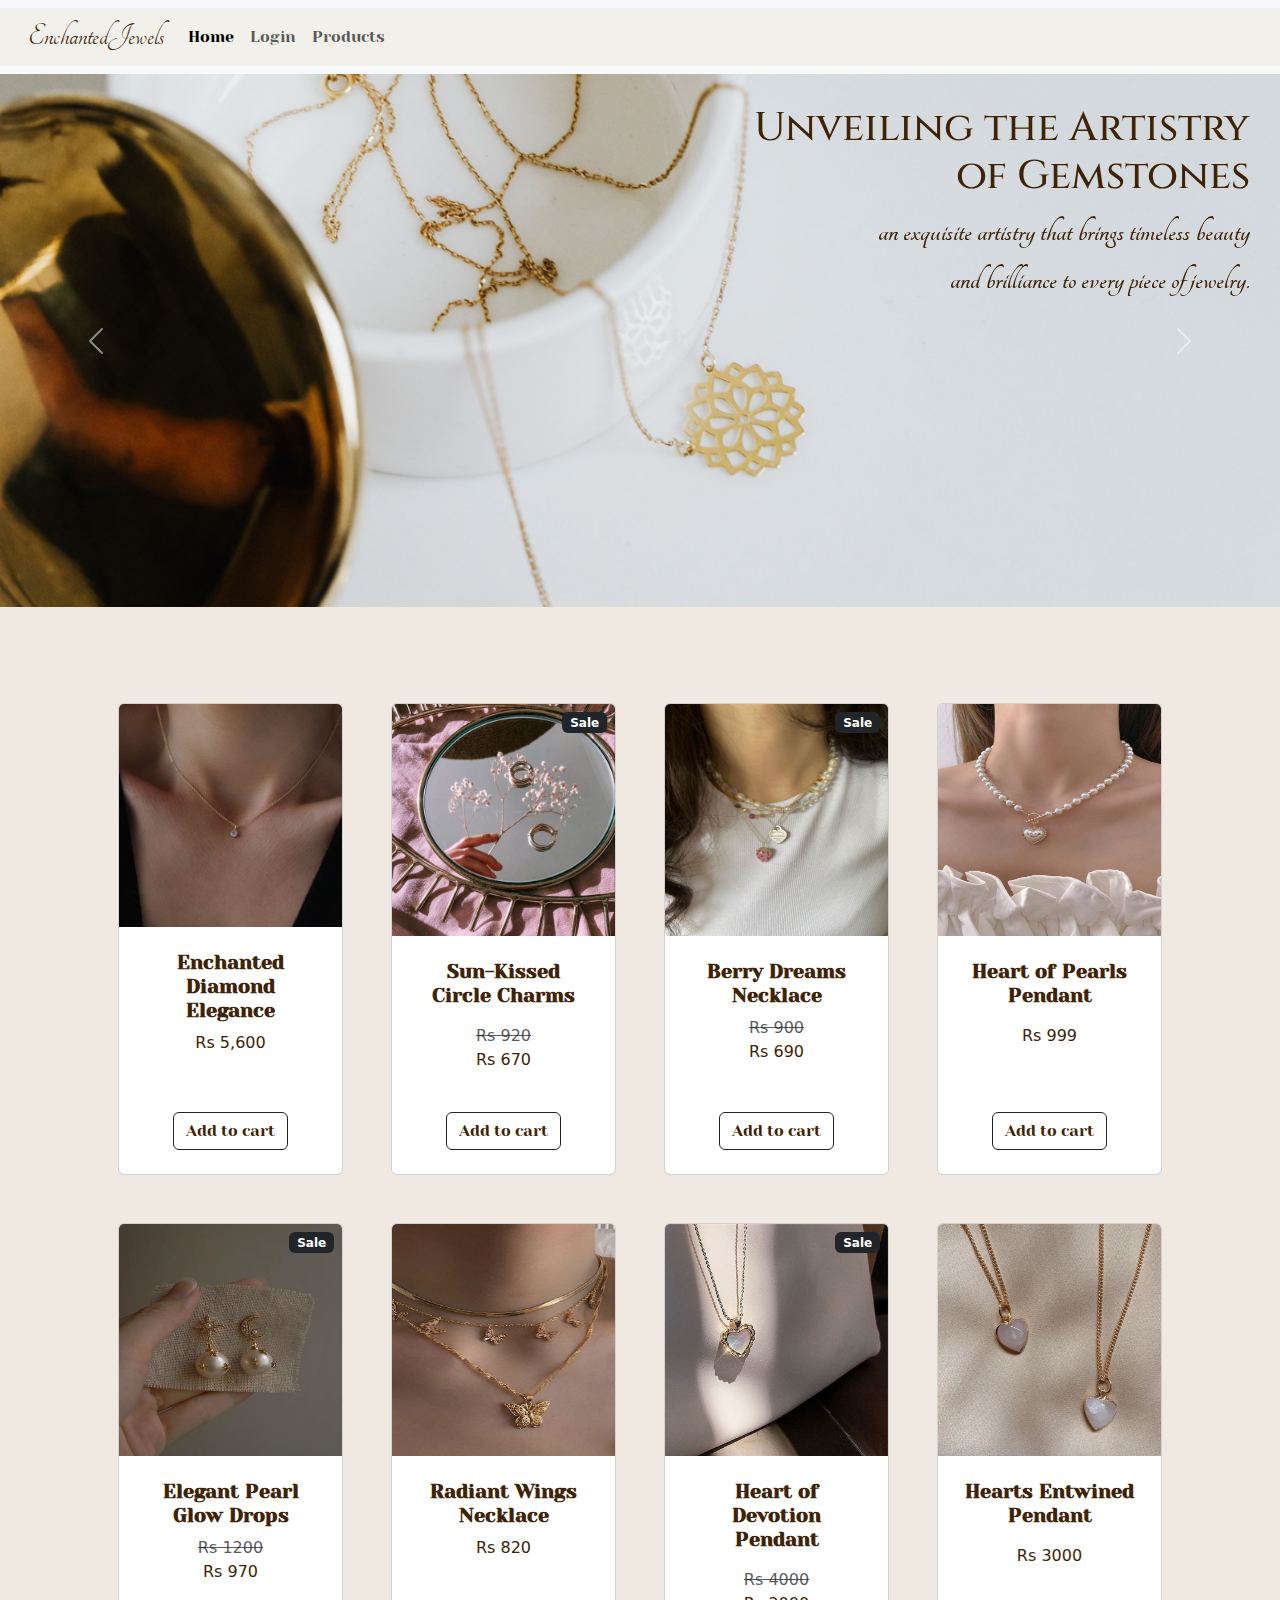
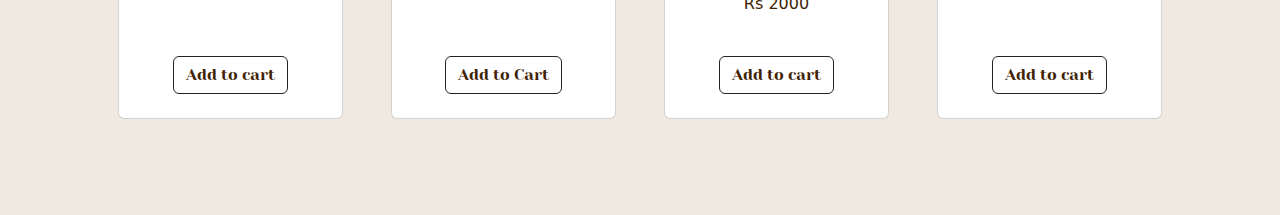
==== commit 0fcffb9b: "9th" ====
--- a/index.html
+++ b/index.html
@@ -15,7 +15,7 @@
     <nav class="navbar navbar-expand-lg bg-body-tertiary">
         <div class="container-fluid">
           <a class="navbar-brand" href="index.html"><svg xmlns="http://www.w3.org/2000/svg" width="16" height="35" fill="currentColor" class="bi bi-snow2" viewBox="0 0 16 16">
-          </svg>gitEnchantedJewels</a>
+          </svg>EnchantedJewels</a>
           <button class="navbar-toggler" type="button" data-bs-toggle="collapse" data-bs-target="#navbarSupportedContent" aria-controls="navbarSupportedContent" aria-expanded="false" aria-label="Toggle navigation">
             <span class="navbar-toggler-icon"></span>
           </button>
@@ -81,7 +81,7 @@
                                 <!-- Product name-->
                                 <h5 class="fw-bolder">Enchanted Diamond Elegance</h5>
                                 <!-- Product price-->
-                                 Rs 5,600 
+                                 <p id="pro-2">Rs 5,600 </p>
                             </div>
                         </div>
                         <!-- Product actions-->
@@ -110,8 +110,8 @@
                                     <div class="bi-star-fill"></div>
                                 </div>
                                 <!-- Product price-->
-                                <span class="text-muted text-decoration-line-through">Rs 920</span>
-                                Rs 670
+                                <span class="text-muted text-decoration-line-through"id="pro-2">Rs 920</span>
+                                <p id="pro-2">Rs 670</p>
                             </div>
                         </div>
                         <!-- Product actions-->
@@ -132,8 +132,8 @@
                                 <!-- Product name-->
                                 <h5 class="fw-bolder">Berry Dreams Necklace</h5>
                                 <!-- Product price-->
-                                <span class="text-muted text-decoration-line-through">Rs 900</span>
-                                Rs 690
+                                <span class="text-muted text-decoration-line-through" id="pro-2">Rs 900</span>
+                                <p id="pro-2">Rs 690</p> 
                             </div>
                         </div>
                         <!-- Product actions-->
@@ -160,7 +160,7 @@
                                     <div class="bi-star-fill"></div>
                                 </div>
                                 <!-- Product price-->
-                                Rs 999
+                                <p id="pro-2">Rs 999</p> 
                             </div>
                         </div>
                         <!-- Product actions-->
@@ -182,7 +182,7 @@
                                 <h5 class="fw-bolder">Elegant Pearl Glow Drops</h5>
                                 <!-- Product price-->
                                 <span class="text-muted text-decoration-line-through">Rs 1200</span>
-                                Rs 970
+                                <p id="pro-2">Rs 970</p> 
                             </div>
                         </div>
                         <!-- Product actions-->
@@ -201,7 +201,7 @@
                                 <!-- Product name-->
                                 <h5 class="fw-bolder">Radiant Wings Necklace</h5>
                                 <!-- Product price-->
-                                Rs 820
+                                <p id="pro-2">Rs 820</p> 
                             </div>
                         </div>
                         <!-- Product actions-->
@@ -231,7 +231,7 @@
                                 </div>
                                 <!-- Product price-->
                                 <span class="text-muted text-decoration-line-through">Rs 4000</span>
-                                Rs 2000
+                                <p id="pro-2">Rs 2000</p> 
                             </div>
                         </div>
                         <!-- Product actions-->
@@ -258,7 +258,7 @@
                                     <div class="bi-star-fill"></div>
                                 </div>
                                 <!-- Product price-->
-                                Rs 3000
+                                <p id="pro-2">Rs 3000</p> 
                             </div>
                         </div>
                         <!-- Product actions-->
--- a/styles.css
+++ b/styles.css
@@ -89,4 +89,7 @@
 .mt-auto :hover{
     color: #3F2305;
 }
+#pro-2 {
+    color: #3F2305;
+}
 
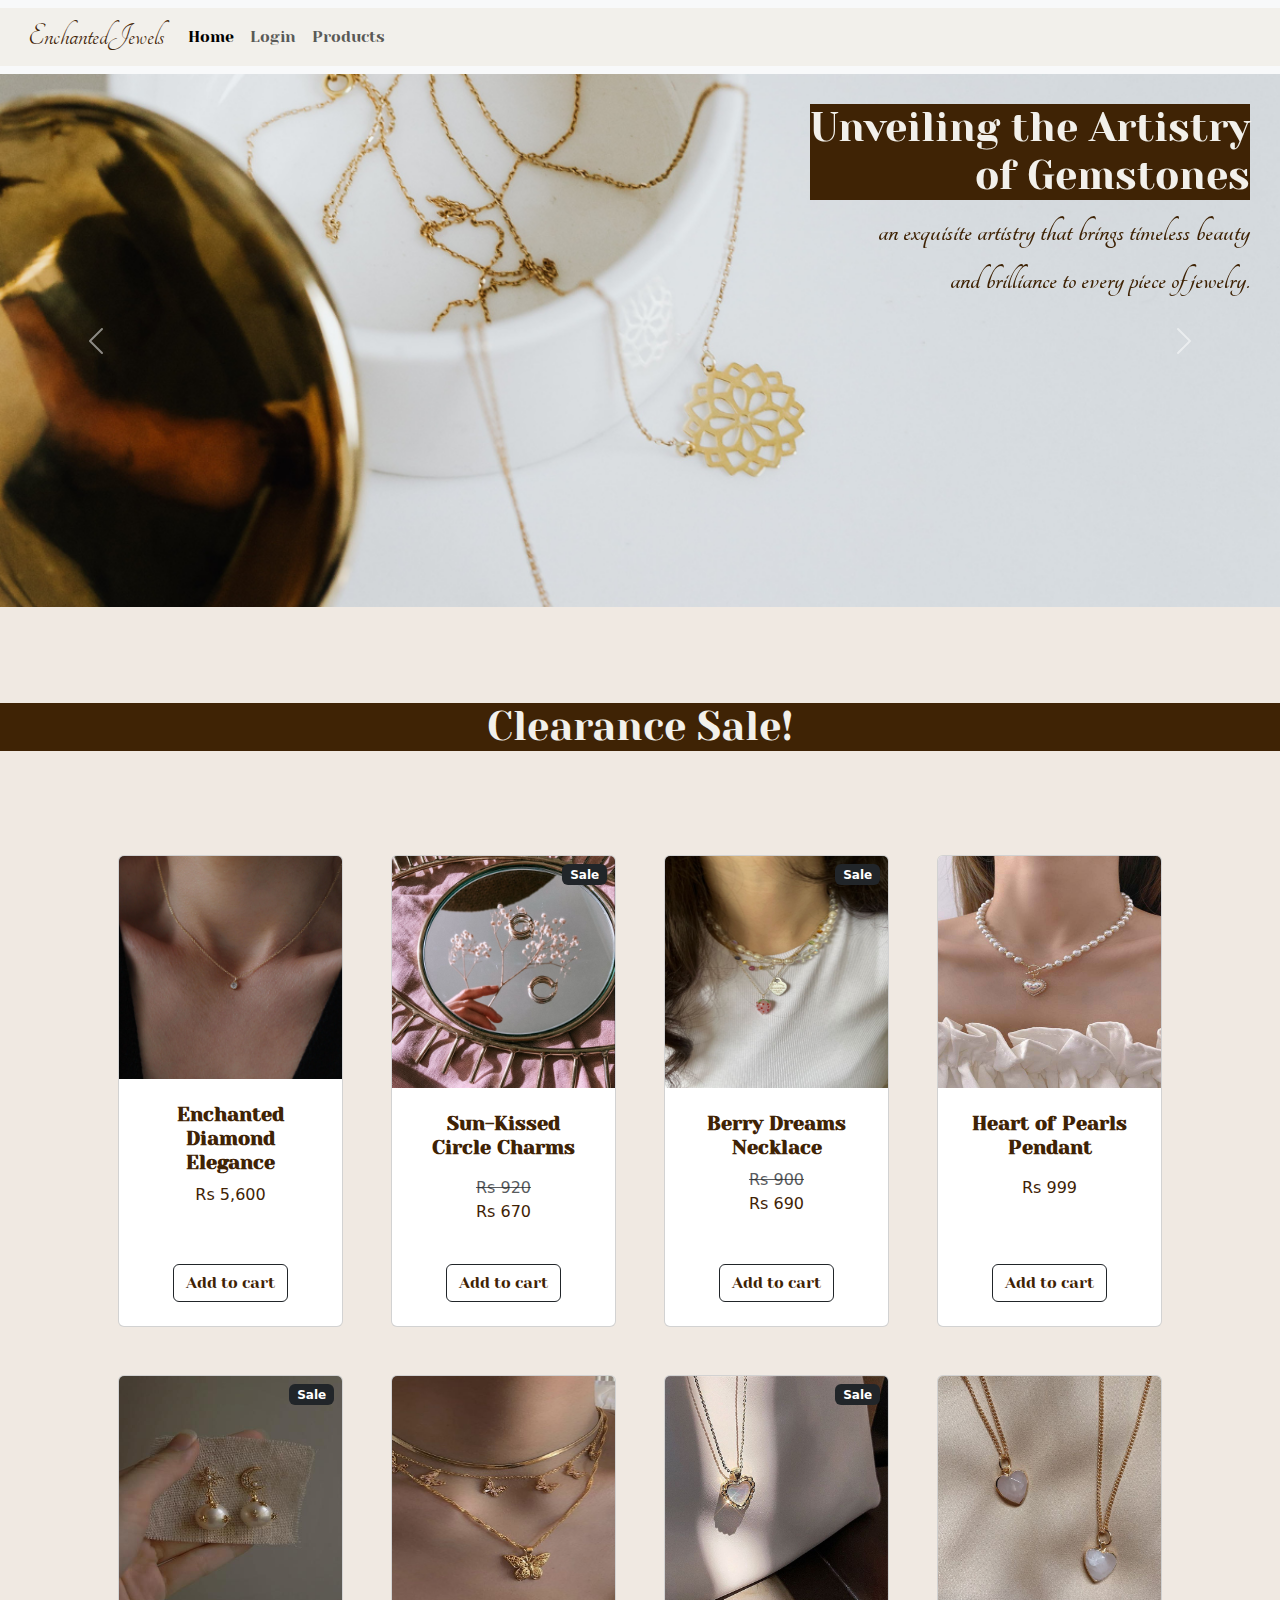
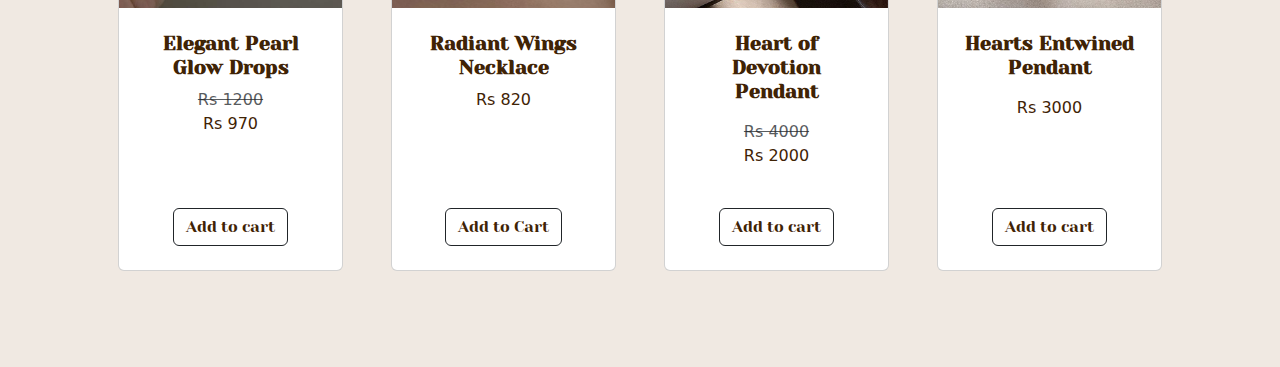
==== commit 1dd60c7c: "13th" ====
--- a/index.html
+++ b/index.html
@@ -22,13 +22,13 @@
           <div class="collapse navbar-collapse" id="navbarSupportedContent">
             <ul class="navbar-nav me-auto mb-2 mb-lg-0">
               <li class="nav-item">
-                <a class="nav-link active" aria-current="page" href="index.html">Home</a>
+                <a class="nav-link active" aria-current="page" href="index.html" class="active">Home</a>
               </li>
               <li class="nav-item">
-                <a class="nav-link" href="login.html">Login</a>
+                <a class="nav-link" href="login.html"class="active">Login</a>
               </li>
               <li class="nav-item">
-                <a class="nav-link" href="products.html">
+                <a class="nav-link" href="products.html" class="active">
                   Products</a></li>
             </ul>
           </div>
@@ -67,7 +67,8 @@
           <span class="visually-hidden">Next</span>
         </button>
       </div>
-
+      <br><br> <br> <br>
+    <h1 align="center">Clearance Sale!</h1>
       <section class="py-5">
         <div class="container px-4 px-lg-5 mt-5">
             <div class="row gx-4 gx-lg-5 row-cols-2 row-cols-md-3 row-cols-xl-4 justify-content-center">
--- a/styles.css
+++ b/styles.css
@@ -81,7 +81,12 @@
     color: #3F2305;
 }
 h1 {
-    color: #3F2305;  
+    background-color: #3F2305; 
+    color: #f2f0eb;
+    font-family: 'Yeseva One', cursive;
+
+    
+
 }
 .bg-transparent {
     color: #3F2305;
@@ -92,4 +97,12 @@
 #pro-2 {
     color: #3F2305;
 }
-
+.h12{
+    font-family:'Tangerine', cursive ;
+    color: #3F2305;
+    font-size: 50px;
+}
+.sepl{
+    font-family: 'Yeseva One', cursive;;
+    color: #3F2305;
+}
